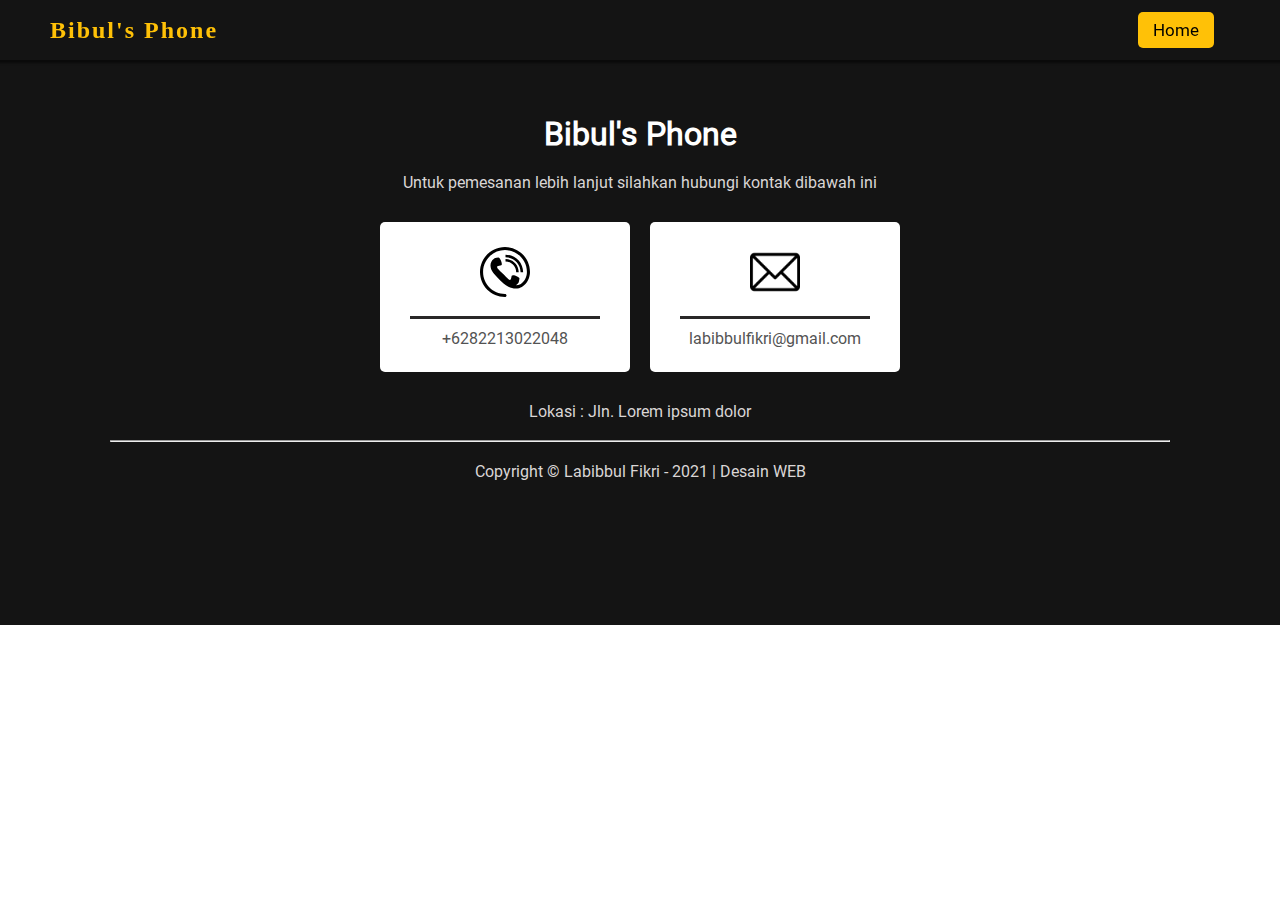
==== kontak.html @ 99c33c88 "first commit" ====
<!DOCTYPE html>
<html lang="en">
<head>
    <meta charset="UTF-8">
    <meta name="viewport" content="width=device-width, initial-scale=1.0">
    <link rel="stylesheet" href="assets/style.css">
    <title>Bibul's Phone</title>
</head>
<body>
    <div class="navbar">
        <div class="isi-navbar">
            <a class="navbar-brand" href="index.html">Bibul's Phone</a>
        </div>
        <div class="login">
            <a href="index.html">Home</a>
        </div>
    </div>
    <div class="wrap" style=" padding: 20px 30px;box-sizing: border-box;">
        <div class="kontak" id="contact">
            <h1>Bibul's Phone</h1>
            <p>
                Untuk pemesanan lebih lanjut silahkan hubungi kontak dibawah ini
            </p>
            <div class="card">
                <div class="telepon">
                    <img src="assets/img/phone.svg">
                    <div class="underline"></div>
                    <p>+6282213022048</p>
                </div>
                <div class="email">
                    <img src="assets/img/mailbox.png">
                    <div class="underline"></div>
                    <p>labibbulfikri@gmail.com</p>
                </div>
            </div>
            <p>Lokasi : Jln. Lorem ipsum dolor</p><br>
            <hr>
            <p>Copyright &copy; Labibbul Fikri - 2021 | Desain WEB</p><br>
        </div>
    </div>
</body>
</html>
---- assets/style.css ----
*{
    margin: 0;
    padding: 0;
}
html{
    scroll-behavior: smooth;
}
@font-face{
    font-family: 'Roboto-Regular';
    src: url('fonts/Roboto/Roboto-Regular.ttf');
}
body{
    font-family: 'Roboto-Regular';
}
/* NAVBAR */
.navbar{
    background-color: rgb(20, 20, 20);
    display: flex;
    justify-content: space-between;
    padding-left: 50px;
    align-items: center;
    height: 60px;
    position: fixed;
    top: 0;
    width: 100%;
    box-shadow: 0px 1px 2px 2px rgba(0,0,0,0.5);
    z-index: 1;
    transition: 0.5s;
}
.navbar a{
    color: white;
    text-decoration: none;
    font-size: 16pt;
}
.navbar a:hover{
    color: rgb(209, 207, 207);
}
.login{
    width: 15%;
}
/* navbar brand */
.navbar .navbar-brand{
    color: #ffc107;
    font-size: 18pt;
    font-weight: 700;
    font-family: 'Yellowtail-Regular';
    letter-spacing: 2px;
}
.navbar .navbar-brand:hover{
    color: #e9b415;
}
/* navbar login */
.navbar .login a{
    font-size: 13pt;
    padding: 8px 15px;
    border-radius: 5px;
    background-color: #ffc107;
    color: black;
    font-family: 'Roboto-Regular';
}
.navbar .login a:hover{
    color: rgb(85, 85, 85);
}

/* 
 * Halaman Index
 */
/* Content */
.wrap{
    background-color: rgb(20, 20, 20);
    margin-top: 55px;
}
.content-utama{
    display: flex;
    justify-content: space-between;
    align-items: center;
    height: 570px;
    padding: 0 150px;
    box-sizing: border-box;
    margin: 0 auto;
    width: 100%;
}
.content-caption{
    color: white;
    padding: 5px;
    box-sizing: border-box;
}
.content-caption h1{
    font-size: 50pt;
    line-height: 70px;
    margin-bottom: 20px;
    width: 410px;
    overflow: hidden;
    white-space: nowrap;
    border-right: 2px solid #7E2EA0;
    animation: typing 2s steps(12, end), cursor .2s steps(12, end) infinite;
}
.content-caption p{
    font-size: 15pt;
    line-height: 25pt;
    margin-bottom: 30px;
}
.content-caption a{
    padding: 10px 20px;
    background-color: rgb(255, 187, 0);
    color: black;
    text-decoration: none;
    border-radius: 5px;
    display: inline-block;
}
.content-caption a:hover{
    transform: scale(1.1);
}
.content-img img{
    max-width: 500px;
    border-radius: 8px;
    animation: naikturun 1s;
    animation-timing-function:ease-in-out;
    animation-iteration-count: infinite;
}

/* 
 * Halaman Produk
 */
.container{
    margin-top: 55px;
    padding: 20px 30px;
    box-sizing: border-box;
    background-color: rgb(209, 209, 209);
}
.breadcrumb{
    background-color: white;
    padding-left: 30px;
    box-sizing: border-box;
    border-radius: 5px;
}
.breadcrumb ul{
    display: flex;
    justify-content: flex-start;
    align-items: center;
    height: 50px;
}
.breadcrumb ul li{
    list-style-type: none;
}
.breadcrumb a{
    text-decoration: none;
    color: #337ab7;
    font-weight: bold;
}
.breadcrumb a:hover{
    text-decoration: underline;
}
.breadcrumb ul span{
    color: rgb(161, 161, 161);
}
.breadcrumb ul li::after{
    content: "/";
    padding: 0 10px;
}
/* Produk */
.produk{
    margin-top: 20px;
}
.produk h2{
    font-size: 18pt;
    font-weight: 100;
    color: grey;
}
.produk-terlaris{
    background-color: white;
    border-radius: 5px;
}
.produk-head{
    padding: 15px 10px;
    box-sizing: border-box;
    border-bottom: 1px solid rgb(175, 175, 175);
}
.produk-body{
    display: flex;
    justify-content: space-around;
    align-items: flex-start;
    flex-wrap: wrap;
    padding: 20px 15px 30px;
    box-sizing: border-box;
}
.produk-body a{
    text-decoration: none;
    color: rgb(73, 73, 73);
}
.konten{
    width: 400px;
    border-radius: 5px;
    overflow: hidden;
    box-shadow: 2px 2px 8px 1px rgba(0,0,0,0.2);
}
.konten:hover,
.isi-konten:hover{
    /* border: 2px solid #fa882a; */
    box-shadow: 0px 0px 8px 2px #fa882a;
}
.konten-img{
    position: relative;
}
.konten-img img{
    max-height: 300px;
    max-width: 100%;
}

.konten-img span:nth-child(2){
    position: absolute;
    bottom: 5px;
    left: 0;
    padding: 5px 10px;
    box-sizing: border-box;
    background-color: rgba(0,0,0,0.6);
    color: white;
}
.konten-img span:nth-child(3){
    position: absolute;
    top: 0;
    left: 0;
    padding: 5px;
    box-sizing: border-box;
    background-color:  #fa882a;
    color: white;
}
.konten p{
    padding: 15px 10px 20px;
    box-sizing: border-box;
}
/* Produk reguler */
.produk-reguler{
    background-color: white;
    border-radius: 8px;
    margin-top: 20px;
}
.isi-konten{
    width: 300px;
    height: auto;
    border-radius: 5px;
    overflow: hidden;
    box-shadow: 2px 2px 8px 1px rgba(0,0,0,0.2);
    /* transition: 0.5s; */
}

.isi-konten .konten-img{
    width: 300px;
    height: 300px;
    overflow: hidden;
    padding-top: 25px;
    box-sizing: border-box;
    border-bottom: 1px solid rgb(197, 197, 197);
}
.produk-body a:nth-child(3) .isi-konten .konten-img{
    padding: 20px 25px 25px;
    box-sizing: border-box;
}
.produk-body a:nth-child(4) .isi-konten .konten-img img{
    transform: scale(1.2);
    padding-top: 25px;
}
.isi-konten .konten-img img{
    max-height: 100%;
    width: 100%;
    padding: 10px;
    box-sizing: border-box;
}
.isi-konten p{
    padding: 10px;
    box-sizing: border-box;
}
.isi-konten .nama-produk,
.konten .nama-produk{
    display: flex;
    justify-content: space-between;
    align-items: center;
    padding: 0 10px;
    box-sizing: border-box;
    height: 50px;
}
.nama-produk span:nth-child(1){
    color: #fa882a;
    font-weight: bold;
}
.nama-produk span:nth-child(2){
    color: gray;
}

/* HALAMAN LOGIN */
/* Form login */
.form, .form-modal{
    margin: 40px auto;
    width: 400px;
    background-color: white;
    box-sizing: border-box;
    border-radius: 7px;
    border: 1px solid #aaaaaa;
}
.form{
    margin-bottom: 130px;
}
.form-header{
    padding: 20px;
    box-sizing: border-box;
    background-color: rgba(0, 0, 0, 0.03);
    border-bottom: 1px solid rgba(0, 0, 0, 0.125);font-size: 15pt;
    color: rgb(80, 78, 78);
    position: relative;
}
.form-header a{
    position: absolute;
    right: 20px;
    top: 10px;
    text-decoration: none;
    font-size: 20pt;
    font-weight: bold;
    color: gray;
}
.form-body{
    padding: 40px 25px;
    box-sizing: border-box;
    text-align: center;
}
.form-body a{
    text-decoration: none;
    color: #007bff;;
}
.form-body a:hover{
    text-decoration: underline;
}

.form-control{
    width: 100%;
    padding: 15px;
    box-sizing: border-box;
    margin:5px 0 20px;
    border: 1px solid #bebebe;
    border-radius: 5px;
    font-size: 12pt;
    background-color: white;
}
.form-control:focus{
    box-shadow: 0px 0px 4px 1px #56a8ff;
    outline: none;
    background-color: white;
}
.form-control:hover{
    cursor: default;
}
.form-kontak{
    padding: 10px;
    box-sizing: border-box;
    background-color: rgba(0, 0, 0, 0.03);
    border-top: 1px solid rgba(0, 0, 0, 0.125);font-size: 15pt;
    color: rgb(80, 78, 78);
    display: flex;
    justify-content: flex-end;
}
.btn-submit, .btn-close{
    padding: 10px 20px;
    box-sizing: border-box;
    border-radius: 5px;
    border:none;
    color: white;
    margin: -10px 0 0;
    font-size: 12pt;
    margin: 2px;
}
.btn-submit{background-color: #007bff;}
.btn-close{background-color: #dc3545;}
.btn-submit:hover{
    background-color: #0565cc;
    cursor: pointer;
}

.btn-close:hover{
    background-color: #c92c3b;
    cursor: pointer;
}

/* Modal */
.modal{
    margin: 0 auto;
    width: 100%;
    height: 100vh;
    position: absolute;
    top: 0;
    left: 0;
    display: none;
    animation: modalAnimasi 0.5s ease;
    animation-fill-mode: forwards;
    z-index: 1;
}
.form-modal{
    animation: animasi 0.5s ease;
}

/* KONTAK */
.kontak{
    padding: 20px 80px 0;
    height: 510px;
    text-align: center;
    color: rgb(218, 214, 214);
    position: relative;
}
.kontak h1{
    color: white;
    margin: 20px 0;
}
.kontak hr{
    margin-bottom: 20px;
}
.kontak .underline{
    width: 100%;
    margin-top: 15px;
    background-color: lightskyblue;
    height: 4px;
}
.card{
    display: flex;
    justify-content: center;
    margin: 20px 0;
}
.telepon, .email{
    padding:25px 30px;
    background-color: white;
    color: rgb(83, 83, 83);
    margin: 10px;
    width: 250px;
    height: 150px;
    box-sizing: border-box;
    border-radius: 5px;
}
.card img{
    width: 50px;
    height: 50px;
}
.kontak .underline{
    height: 3px;
    background-color: rgb(41, 40, 40);
    margin-bottom: 10px;
}
.card p:nth-child(1){
    font-size: 15pt;
}
.card p:nth-child(2){
    margin-top: 150px;
}
@keyframes animasi{
    from{transform: scale(0);}
    to{transform: scale(1);}
}
@keyframes modalAnimasi{
    from{background-color: rgba(0, 0, 0, 0.1);}
    to{background-color: rgba(0, 0, 0, 0.95);}
}
/* RESPONSIVE TABLET */
@media screen and (max-width:776px){
    /* NAVBAR */
    .navbar .login a{
        font-size: 11pt;
        padding: 8px 15px;
    }
    .login{
        width: 25%;
    }

    /* WRAP */
    .wrap{
        height: auto;
        padding-top: 20px;
    }
    .content-utama{
        flex-direction: column;
        height: auto;
        padding: 20px 30px;
    }
    .content-img{
        order: 1;
        max-width: 500px;
        margin-bottom: 20px;
    }
    .content-img img{
        width: 100%;
    }
    .content-caption{
        order: 2;
        padding: 10px 40px;
        box-sizing: border-box;
    }
    .content-caption h1{
        font-size: 50pt;
        line-height: 70px;
        margin-bottom: 20px;
    }
    .content-caption p{
        font-size: 12pt;
    }

    /* Produk */
    .produk-terlaris .produk-body{
        justify-content: center;
    }
    .produk-reguler .produk-body{
        justify-content: center;
       flex-direction: column;
       align-items: center;
    }
    .konten, .isi-konten{
        margin-bottom: 20px;
    }
    .konten{
        max-width: 300px;
    }
    .isi-konten{
        max-width: 380px;
        height: auto;
    }
    .isi-konten .konten-img img{
        max-height: 100%;
        width: 100%;
    }
    .isi-konten .konten-img{
        width: 100%;
        height: auto; 
    }
    .produk-body a:nth-child(4) .isi-konten .konten-img img{
        transform: scale(1);
        padding-top: 0;
    }
}
@media screen and (max-width:576px){
    /* NAVBAR */
    .navbar .login a{
        font-size: 11pt;
        padding: 8px 15px;
    }
    .login{
        width: 30%;
    }
    .container{
        max-width: 100%;
    }
    .form{
        margin-bottom: 200px;
    }
    /* WRAP */
    .wrap{
        height: 100vh;
        padding-top: 20px;
    }
    .content-utama{
        flex-direction: column;
        height: auto;
        padding: 20px 30px;
    }
    .content-img{
        order: 1;
        max-width: 450px;
        margin-bottom: 20px;
    }
    .content-img img{
        animation: none;
    }
    .content-img img{
        width: 100%;
    }
    .content-caption{
        order: 2;
        padding: 10px;
        height: 100%;
    }
    .content-caption h1{
        font-size: 30pt;
        line-height: 50px;
        margin-bottom: 10px;
        width: 250px;
    }
    .content-caption p{
        font-size: 12pt;
        line-height: 20pt;
        margin-bottom: 20px;
    }
    /* KOTAK */
    .kontak{
        padding: 0;
    }
    .card{
        flex-direction: column;
        align-items: center;
        margin-top: 20px;
    }
}

@keyframes naikturun{
    0%{
        margin-top: 10px;
    }
    50%{
       margin-top: 20px;
    }
    100%{
        margin-top: 10px;
    }
}
@keyframes typing {
    from { width: 0 }
}
@keyframes cursor {
    50% { border-color: transparent }
}
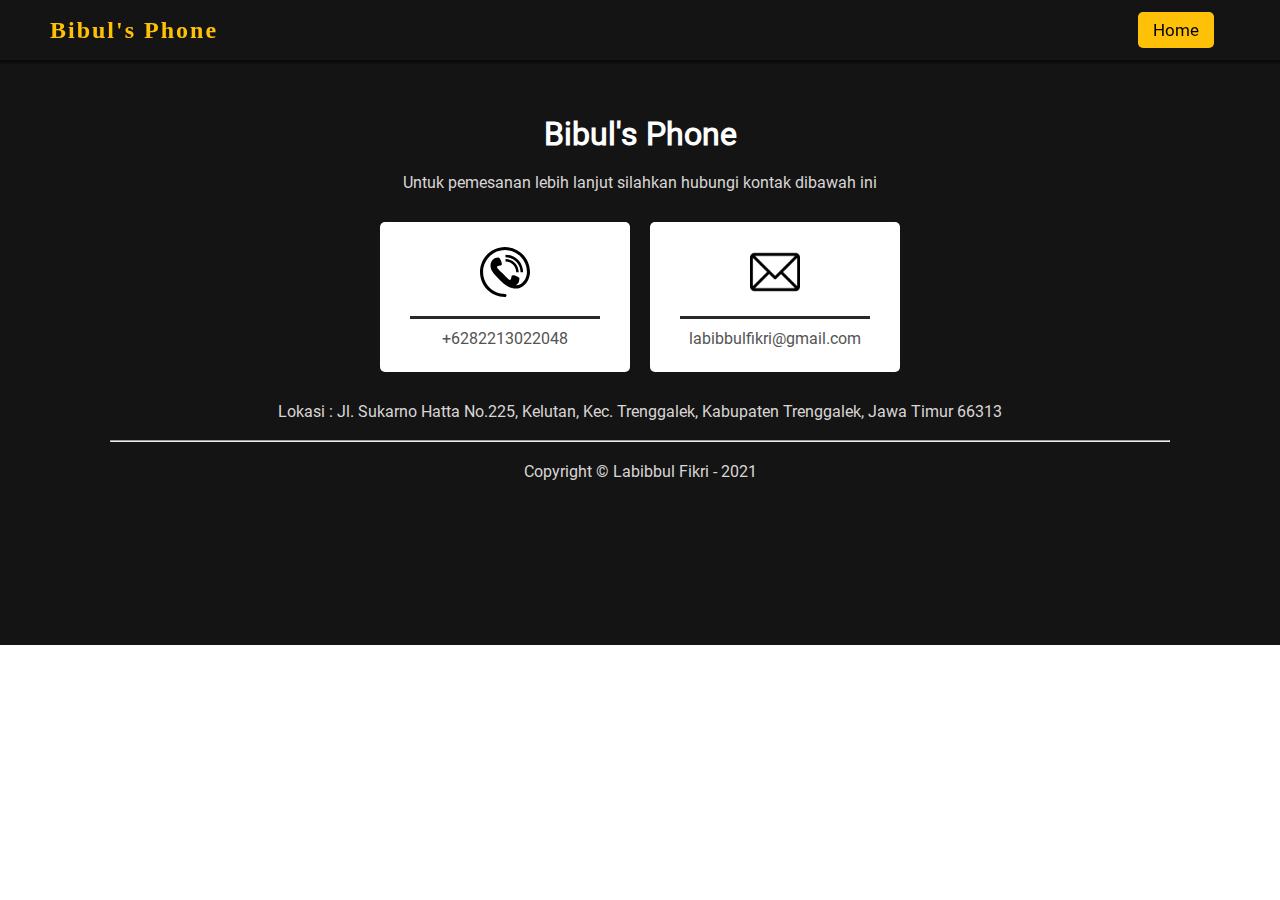
==== commit f08f7600: "Ubah alamat" ====
--- a/kontak.html
+++ b/kontak.html
@@ -33,9 +33,9 @@
                     <p>labibbulfikri@gmail.com</p>
                 </div>
             </div>
-            <p>Lokasi : Jln. Lorem ipsum dolor</p><br>
+            <p>Lokasi : Jl. Sukarno Hatta No.225, Kelutan, Kec. Trenggalek, Kabupaten Trenggalek, Jawa Timur 66313</p><br>
             <hr>
-            <p>Copyright &copy; Labibbul Fikri - 2021 | Desain WEB</p><br>
+            <p>Copyright &copy; Labibbul Fikri - 2021</p><br>
         </div>
     </div>
 </body>
--- a/assets/style.css
+++ b/assets/style.css
@@ -66,9 +66,10 @@
  * Halaman Index
  */
 /* Content */
-.wrap{
+.wrap, .wrap-2{
     background-color: rgb(20, 20, 20);
     margin-top: 55px;
+    height: 590px;
 }
 .content-utama{
     display: flex;
@@ -348,7 +349,7 @@
 .form-control:hover{
     cursor: default;
 }
-.form-kontak{
+.form-footer{
     padding: 10px;
     box-sizing: border-box;
     background-color: rgba(0, 0, 0, 0.03);
@@ -384,13 +385,13 @@
     margin: 0 auto;
     width: 100%;
     height: 100vh;
-    position: absolute;
+    position: fixed;
     top: 0;
     left: 0;
     display: none;
     animation: modalAnimasi 0.5s ease;
     animation-fill-mode: forwards;
-    z-index: 1;
+    z-index: 5;
 }
 .form-modal{
     animation: animasi 0.5s ease;
@@ -447,14 +448,7 @@
 .card p:nth-child(2){
     margin-top: 150px;
 }
-@keyframes animasi{
-    from{transform: scale(0);}
-    to{transform: scale(1);}
-}
-@keyframes modalAnimasi{
-    from{background-color: rgba(0, 0, 0, 0.1);}
-    to{background-color: rgba(0, 0, 0, 0.95);}
-}
+
 /* RESPONSIVE TABLET */
 @media screen and (max-width:776px){
     /* NAVBAR */
@@ -537,18 +531,21 @@
         padding: 8px 15px;
     }
     .login{
-        width: 30%;
+        width: 40%;
     }
     .container{
         max-width: 100%;
     }
     .form{
         margin-bottom: 200px;
+        max-width: 100%;
     }
     /* WRAP */
     .wrap{
         height: 100vh;
-        padding-top: 20px;
+    }
+    .wrap-2{
+        height: auto;
     }
     .content-utama{
         flex-direction: column;
@@ -582,6 +579,17 @@
         line-height: 20pt;
         margin-bottom: 20px;
     }
+    /* PRODUK */
+    .breadcrumb{
+        font-size: 10pt;
+        padding-left: 15px;
+    }
+    .produk-head h2{
+        font-size: 15pt;
+    }
+    .konten-img span{
+        font-size: 10pt;
+    }
     /* KOTAK */
     .kontak{
         padding: 0;
@@ -591,6 +599,11 @@
         align-items: center;
         margin-top: 20px;
     }
+
+    /* LOGIN */
+    .modal{
+        margin: 50px auto;
+    }
 }
 
 @keyframes naikturun{
@@ -609,4 +622,12 @@
 }
 @keyframes cursor {
     50% { border-color: transparent }
+}
+@keyframes animasi{
+    from{transform: scale(0);}
+    to{transform: scale(1);}
+}
+@keyframes modalAnimasi{
+    from{background-color: rgba(0, 0, 0, 0.1);}
+    to{background-color: rgba(0, 0, 0, 0.95);}
 }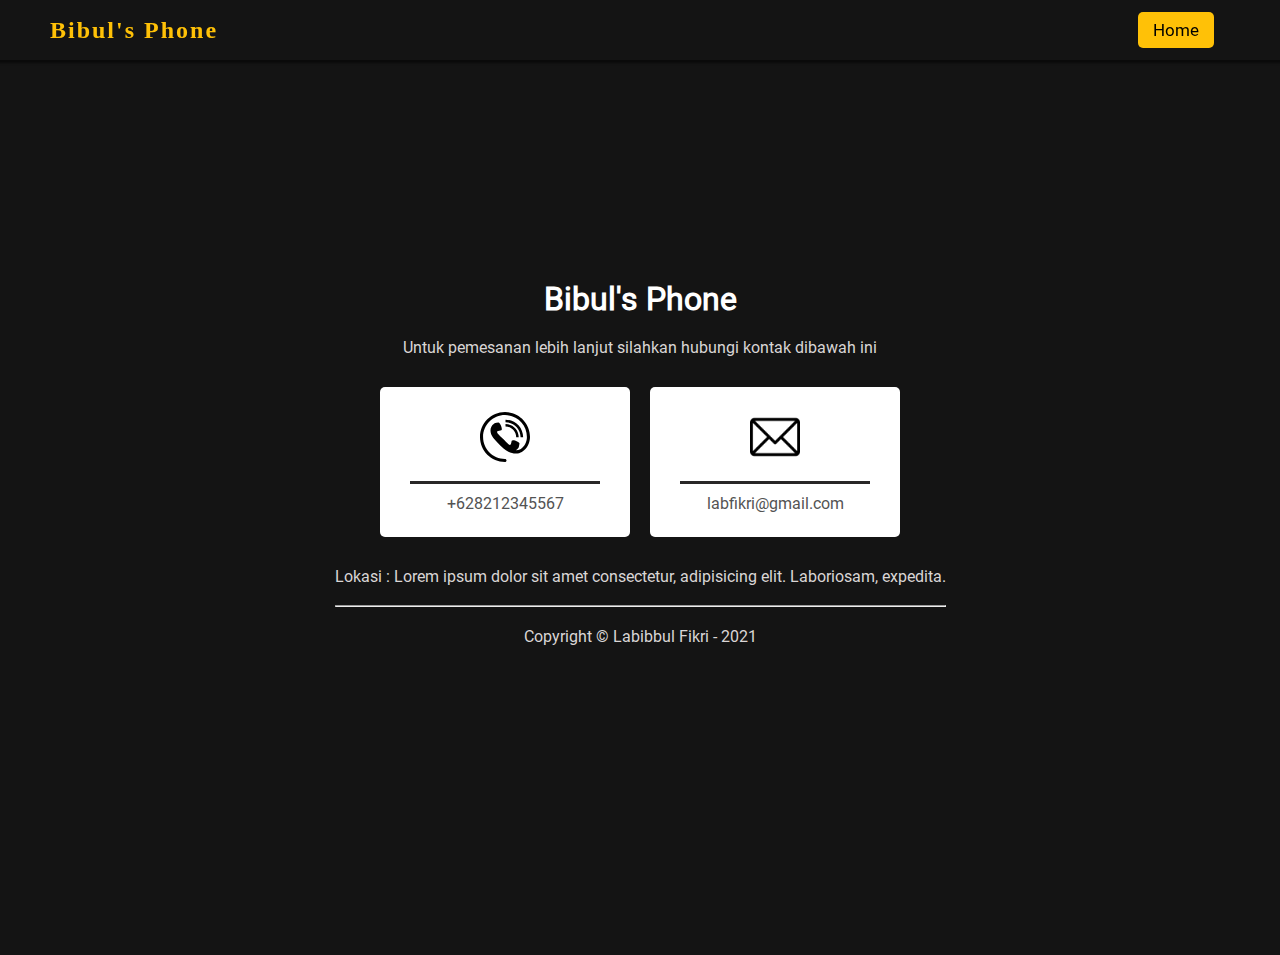
==== commit 7d5b4102: "ubah ukuran wrap" ====
--- a/kontak.html
+++ b/kontak.html
@@ -15,7 +15,7 @@
             <a href="index.html">Home</a>
         </div>
     </div>
-    <div class="wrap" style=" padding: 20px 30px;box-sizing: border-box;">
+    <div class="wrap" style=" padding: 20px 30px;box-sizing: border-box; height: 100vh;display: flex; justify-content: center; align-items: center;">
         <div class="kontak" id="contact">
             <h1>Bibul's Phone</h1>
             <p>
@@ -25,15 +25,15 @@
                 <div class="telepon">
                     <img src="assets/img/phone.svg">
                     <div class="underline"></div>
-                    <p>+6282213022048</p>
+                    <p>+628212345567</p>
                 </div>
                 <div class="email">
                     <img src="assets/img/mailbox.png">
                     <div class="underline"></div>
-                    <p>labibbulfikri@gmail.com</p>
+                    <p>labfikri@gmail.com</p>
                 </div>
             </div>
-            <p>Lokasi : Jl. Sukarno Hatta No.225, Kelutan, Kec. Trenggalek, Kabupaten Trenggalek, Jawa Timur 66313</p><br>
+            <p>Lokasi : Lorem ipsum dolor sit amet consectetur, adipisicing elit. Laboriosam, expedita.</p><br>
             <hr>
             <p>Copyright &copy; Labibbul Fikri - 2021</p><br>
         </div>
